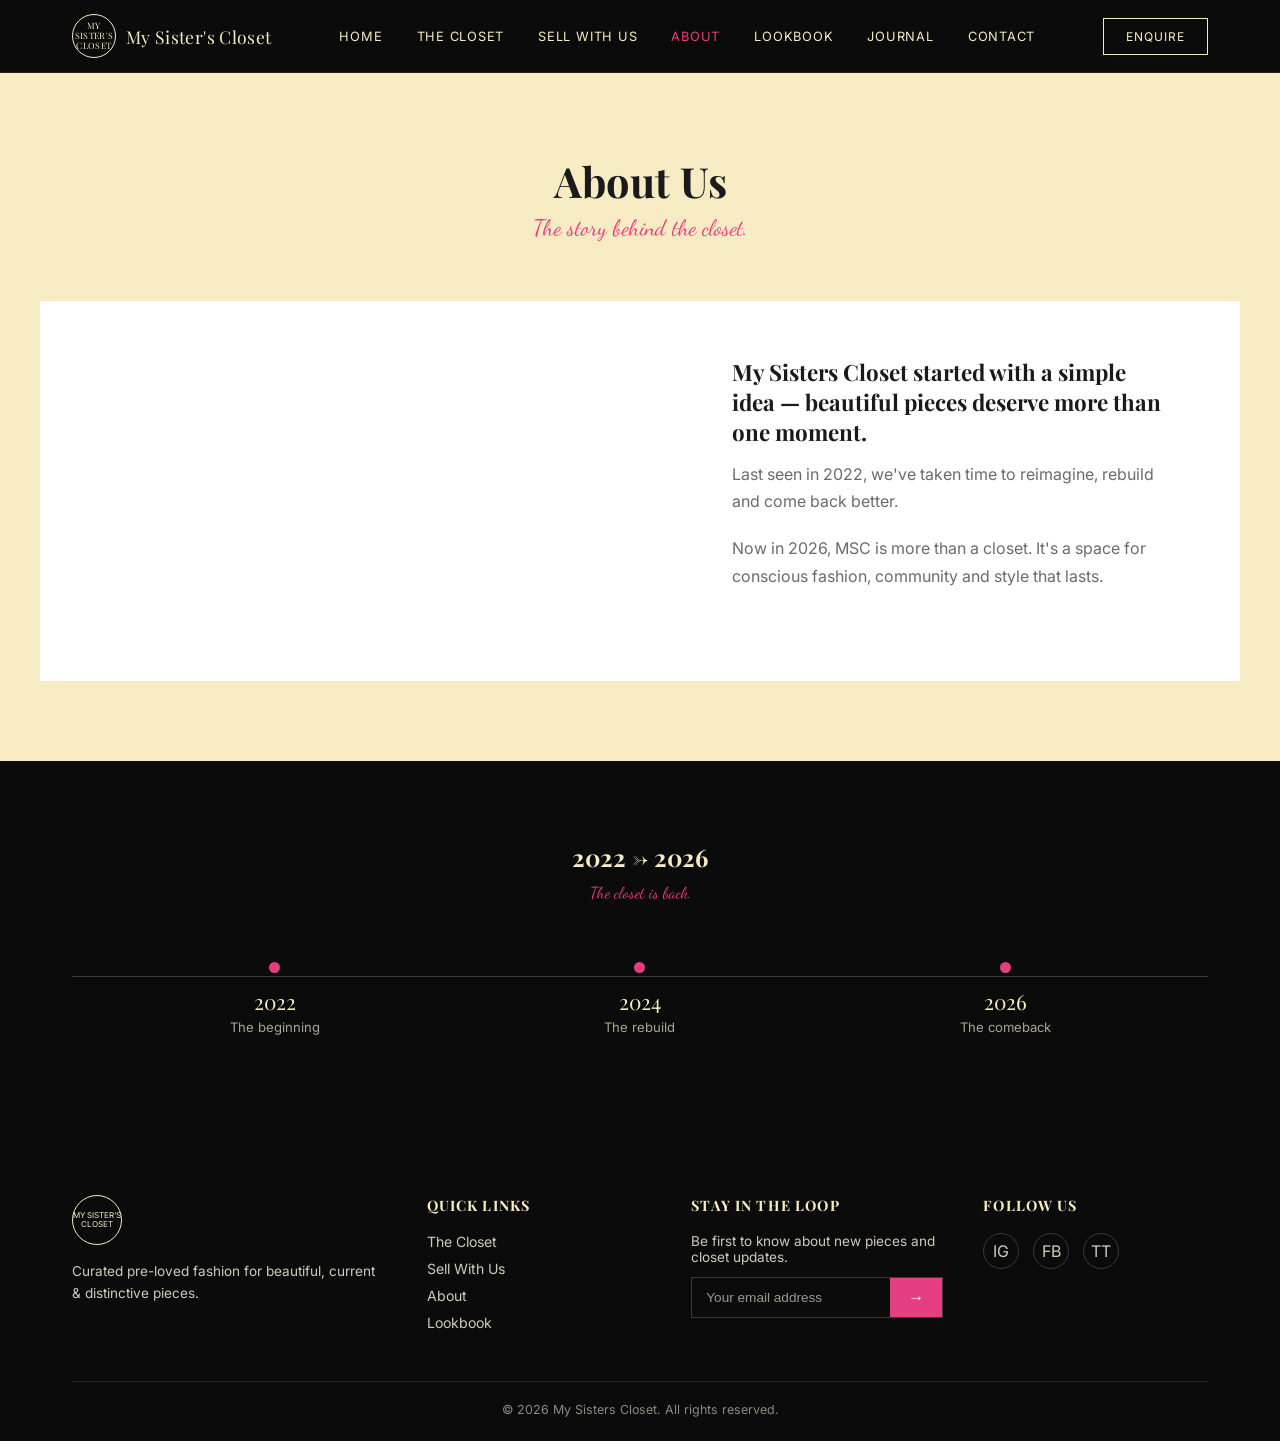
==== pages/about.html @ 605d4361 "Initial build: My Sister's Closet website Co-Authored-By: Claude Sonnet 5 <noreply@anthropic.com>" ====
<!DOCTYPE html>
<html lang="en">
<head>
<meta charset="UTF-8">
<meta name="viewport" content="width=device-width, initial-scale=1.0">
<title>About — My Sister's Closet</title>
<link rel="stylesheet" href="../css/style.css">
</head>
<body>

<header class="site-header">
  <div class="header-inner">
    <a href="../index.html" class="logo"><span class="badge">MY SISTER'S<br>CLOSET</span>My Sister's Closet</a>
    <nav class="nav-links">
      <a href="../index.html">Home</a>
      <a href="closet.html">The Closet</a>
      <a href="sell.html">Sell With Us</a>
      <a href="about.html" class="active">About</a>
      <a href="lookbook.html">Lookbook</a>
      <a href="journal.html">Journal</a>
      <a href="contact.html">Contact</a>
    </nav>
    <a href="contact.html" class="header-cta">Enquire</a>
    <button class="nav-toggle" aria-label="Open menu">&#9776;</button>
  </div>
</header>

<div class="mobile-nav">
  <button class="close-btn" aria-label="Close menu">&times;</button>
  <a href="../index.html">Home</a>
  <a href="closet.html">The Closet</a>
  <a href="sell.html">Sell With Us</a>
  <a href="about.html">About</a>
  <a href="lookbook.html">Lookbook</a>
  <a href="journal.html">Journal</a>
  <a href="contact.html">Contact</a>
</div>

<section class="page-hero">
  <h1>About Us</h1>
  <span class="script">The story behind the closet.</span>
</section>

<section class="section" style="padding-top:20px;">
  <div class="container band-split" style="background:var(--white);">
    <div style="background:url('https://images.unsplash.com/photo-1515886657613-9f3515b0c78f?auto=format&fit=crop&w=800&q=80') center/cover;min-height:380px;"></div>
    <div style="color:var(--ink);">
      <h3>My Sisters Closet started with a simple idea — beautiful pieces deserve more than one moment.</h3>
      <p style="color:var(--muted);">Last seen in 2022, we've taken time to reimagine, rebuild and come back better.</p>
      <p style="color:var(--muted);">Now in 2026, MSC is more than a closet. It's a space for conscious fashion, community and style that lasts.</p>
    </div>
  </div>
</section>

<section class="band-dark section">
  <div class="container">
    <h2 style="text-align:center;color:var(--cream);margin-bottom:10px;">2022 &rarr; 2026</h2>
    <p style="text-align:center;" class="script">The closet is back.</p>
    <div class="timeline">
      <div class="point"><div class="dot"></div><div class="year">2022</div><div class="desc">The beginning</div></div>
      <div class="point"><div class="dot"></div><div class="year">2024</div><div class="desc">The rebuild</div></div>
      <div class="point"><div class="dot"></div><div class="year">2026</div><div class="desc">The comeback</div></div>
    </div>
  </div>
</section>

<footer class="site-footer">
  <div class="container">
    <div class="footer-grid">
      <div>
        <div class="footer-logo"><span class="badge">MY SISTER'S<br>CLOSET</span></div>
        <p style="font-size:.85rem;line-height:1.6;">Curated pre-loved fashion for beautiful, current & distinctive pieces.</p>
      </div>
      <div>
        <h5>Quick Links</h5>
        <ul><li><a href="closet.html">The Closet</a></li><li><a href="sell.html">Sell With Us</a></li><li><a href="about.html">About</a></li><li><a href="lookbook.html">Lookbook</a></li></ul>
      </div>
      <div>
        <h5>Stay in the Loop</h5>
        <p style="font-size:.85rem;">Be first to know about new pieces and closet updates.</p>
        <form class="newsletter-form"><input type="email" placeholder="Your email address" required><button type="submit">&rarr;</button></form>
      </div>
      <div>
        <h5>Follow Us</h5>
        <div class="social-row"><a href="https://instagram.com" target="_blank" rel="noopener">IG</a><a href="https://facebook.com" target="_blank" rel="noopener">FB</a><a href="https://tiktok.com" target="_blank" rel="noopener">TT</a></div>
      </div>
    </div>
    <div class="footer-bottom">&copy; <span id="year"></span> My Sisters Closet. All rights reserved.</div>
  </div>
</footer>

<script src="../js/main.js"></script>
</body>
</html>
---- css/style.css ----
/* My Sister's Closet — shared styles */
@import url('https://fonts.googleapis.com/css2?family=Playfair+Display:ital,wght@0,400;0,500;0,600;0,700;1,500&family=Inter:wght@300;400;500;600;700&family=Dancing+Script:wght@600;700&display=swap');

:root{
  --black:#0b0b0b;
  --cream:#f6ebc2;
  --pink:#e63e82;
  --pink-soft:#eeb6c3;
  --white:#ffffff;
  --ink:#1a1a1a;
  --muted:#6b6b6b;
  --line:#e7e0cf;
  --max:1200px;
  --radius:2px;
}

*{box-sizing:border-box;margin:0;padding:0;}
html{scroll-behavior:smooth;}
body{
  font-family:'Inter',sans-serif;
  color:var(--ink);
  background:var(--cream);
  -webkit-font-smoothing:antialiased;
  overflow-x:hidden;
}
img{max-width:100%;display:block;}
a{color:inherit;text-decoration:none;}
ul{list-style:none;}

h1,h2,h3,.font-serif{font-family:'Playfair Display',serif;}
.script{font-family:'Dancing Script',cursive;color:var(--pink);}

.container{max-width:var(--max);margin:0 auto;padding:0 32px;}

/* Buttons */
.btn{
  display:inline-flex;align-items:center;gap:8px;
  padding:14px 28px;font-size:.8rem;letter-spacing:.08em;text-transform:uppercase;
  border:1px solid transparent;cursor:pointer;transition:all .25s ease;font-weight:600;
}
.btn-primary{background:var(--pink);color:var(--white);}
.btn-primary:hover{background:#c72f6c;}
.btn-dark{background:var(--black);color:var(--white);}
.btn-dark:hover{background:#000;opacity:.85;}
.btn-outline{background:transparent;border-color:var(--black);color:var(--black);}
.btn-outline:hover{background:var(--black);color:var(--white);}
.btn-outline-light{background:transparent;border-color:var(--cream);color:var(--cream);}
.btn-outline-light:hover{background:var(--cream);color:var(--black);}
.text-link{display:inline-flex;align-items:center;gap:6px;color:var(--pink);font-weight:600;font-size:.85rem;letter-spacing:.03em;}
.text-link:hover{gap:10px;}

/* Header */
.site-header{
  position:sticky;top:0;z-index:100;
  background:var(--black);color:var(--cream);
  border-bottom:1px solid #232323;
}
.header-inner{
  display:flex;align-items:center;justify-content:space-between;
  padding:14px 32px;max-width:var(--max);margin:0 auto;
}
.logo{display:flex;align-items:center;gap:10px;font-family:'Playfair Display',serif;font-size:1.1rem;letter-spacing:.02em;}
.logo .badge{
  width:44px;height:44px;border-radius:50%;border:1.5px solid var(--cream);
  display:flex;align-items:center;justify-content:center;font-size:.55rem;text-align:center;line-height:1.1;
}
.nav-links{display:flex;gap:34px;font-size:.8rem;letter-spacing:.06em;text-transform:uppercase;}
.nav-links a{position:relative;padding:4px 0;}
.nav-links a:hover, .nav-links a.active{color:var(--pink);}
.header-cta{border:1px solid var(--cream);padding:10px 22px;font-size:.75rem;letter-spacing:.08em;text-transform:uppercase;}
.header-cta:hover{background:var(--cream);color:var(--black);}
.nav-toggle{display:none;background:none;border:none;color:var(--cream);font-size:1.5rem;cursor:pointer;}

/* Hero */
.hero{
  position:relative;min-height:88vh;display:flex;align-items:flex-end;
  background-size:cover;background-position:center;color:var(--white);
}
.hero::after{
  content:"";position:absolute;inset:0;
  background:linear-gradient(0deg,rgba(0,0,0,.75) 5%,rgba(0,0,0,.15) 60%,rgba(0,0,0,.35) 100%);
  z-index:0;
}
.hero-content{position:relative;z-index:1;padding:70px 32px;max-width:var(--max);margin:0 auto;width:100%;}
.hero-content h1{font-size:clamp(2.4rem,6vw,4.2rem);line-height:1.05;font-weight:700;}
.hero-content h1 .accent{color:var(--pink);}
.hero-content p{max-width:440px;margin:18px 0 30px;color:#e8e3d6;font-size:1.02rem;line-height:1.6;}
.hero-actions{display:flex;gap:16px;flex-wrap:wrap;}
.hero-stamp{
  position:absolute;top:40px;right:40px;z-index:1;
  width:120px;height:120px;border:1px solid var(--pink);border-radius:50%;
  display:flex;align-items:center;justify-content:center;text-align:center;
  color:var(--pink);font-family:'Dancing Script',cursive;font-size:1.15rem;transform:rotate(6deg);
}

/* Feature strip */
.feature-strip{
  display:grid;grid-template-columns:repeat(4,1fr);
  border-bottom:1px solid var(--line);background:var(--cream);
}
.feature-strip div{
  padding:26px 20px;text-align:center;border-right:1px solid var(--line);
}
.feature-strip div:last-child{border-right:none;}
.feature-strip strong{display:block;font-family:'Playfair Display',serif;font-size:.95rem;margin-bottom:4px;}
.feature-strip span{font-size:.78rem;color:var(--muted);}
.feature-strip .plus{color:var(--pink);}

/* Section headings */
.section{padding:80px 0;}
.section-head{display:flex;justify-content:space-between;align-items:flex-end;margin-bottom:36px;flex-wrap:wrap;gap:16px;}
.section-head h2{font-size:2.1rem;}
.eyebrow{color:var(--pink);font-family:'Dancing Script',cursive;font-size:1.3rem;display:block;margin-top:4px;}

/* Product grid */
.grid{display:grid;grid-template-columns:repeat(5,1fr);gap:20px;}
.card{background:var(--white);overflow:hidden;position:relative;transition:transform .3s ease;}
.card:hover{transform:translateY(-4px);}
.card .img-wrap{aspect-ratio:3/4;overflow:hidden;background:#ddd;}
.card img{width:100%;height:100%;object-fit:cover;transition:transform .5s ease;}
.card:hover img{transform:scale(1.06);}
.card .label{
  padding:12px 4px 0;font-size:.7rem;letter-spacing:.1em;text-transform:uppercase;color:var(--muted);text-align:center;
}
.card .tag{
  position:absolute;top:10px;left:10px;background:var(--pink);color:#fff;
  font-size:.62rem;letter-spacing:.06em;text-transform:uppercase;padding:4px 9px;
}

/* Dark band */
.band-dark{background:var(--black);color:var(--cream);}
.band-split{display:grid;grid-template-columns:1.2fr 1fr;}
.band-split > div{padding:56px 40px;}
.band-split h3{font-size:1.4rem;margin-bottom:14px;}
.band-split p{color:#cfcabb;line-height:1.7;margin-bottom:20px;}
.insta-strip{display:grid;grid-template-columns:repeat(3,1fr);gap:10px;margin-top:20px;}
.insta-strip img{aspect-ratio:1/1;object-fit:cover;}

/* Journal */
.journal-grid{display:grid;grid-template-columns:repeat(3,1fr);gap:28px;}
.journal-card img{aspect-ratio:4/3;object-fit:cover;margin-bottom:16px;}
.journal-card .date{font-size:.72rem;letter-spacing:.08em;text-transform:uppercase;color:var(--pink);margin-bottom:8px;}
.journal-card h4{font-size:1.15rem;margin-bottom:10px;line-height:1.35;}

/* Footer */
.site-footer{background:var(--black);color:#cfcabb;padding:60px 0 24px;}
.footer-grid{display:grid;grid-template-columns:1.4fr 1fr 1fr 1fr;gap:40px;margin-bottom:40px;}
.footer-grid h5{color:var(--cream);font-family:'Playfair Display',serif;font-size:.9rem;letter-spacing:.08em;text-transform:uppercase;margin-bottom:18px;}
.footer-grid li{margin-bottom:10px;font-size:.88rem;}
.footer-grid li a:hover{color:var(--pink);}
.footer-logo{display:flex;align-items:center;gap:12px;margin-bottom:16px;}
.footer-logo .badge{width:50px;height:50px;border-radius:50%;border:1.5px solid var(--cream);display:flex;align-items:center;justify-content:center;font-size:.5rem;text-align:center;line-height:1.1;color:var(--cream);}
.newsletter-form{display:flex;margin-top:12px;border:1px solid #3a3a3a;}
.newsletter-form input{flex:1;background:transparent;border:none;padding:12px 14px;color:var(--cream);font-size:.85rem;}
.newsletter-form input::placeholder{color:#9a9a8f;}
.newsletter-form button{background:var(--pink);color:#fff;border:none;padding:0 18px;cursor:pointer;font-size:1rem;}
.social-row{display:flex;gap:14px;margin-top:16px;}
.social-row a{width:36px;height:36px;border:1px solid #3a3a3a;border-radius:50%;display:flex;align-items:center;justify-content:center;}
.social-row a:hover{border-color:var(--pink);color:var(--pink);}
.footer-bottom{border-top:1px solid #232323;padding-top:20px;text-align:center;font-size:.78rem;color:#8b8b80;}

/* Page hero (interior pages) */
.page-hero{padding:80px 0 40px;text-align:center;background:var(--cream);}
.page-hero h1{font-size:2.6rem;}
.page-hero .script{display:block;font-size:1.4rem;margin-top:6px;}

/* Filters */
.filter-row{display:flex;gap:10px;flex-wrap:wrap;justify-content:center;margin-bottom:40px;}
.filter-row button{
  padding:9px 20px;border:1px solid var(--black);background:transparent;font-size:.75rem;
  letter-spacing:.06em;text-transform:uppercase;cursor:pointer;transition:.2s;
}
.filter-row button.active,.filter-row button:hover{background:var(--black);color:var(--white);}

/* Steps */
.steps{display:grid;grid-template-columns:repeat(3,1fr);gap:30px;margin:50px 0;}
.step{text-align:center;padding:0 20px;}
.step .num{
  width:64px;height:64px;border:1.5px solid var(--pink);border-radius:50%;
  display:flex;align-items:center;justify-content:center;margin:0 auto 18px;
  font-family:'Playfair Display',serif;color:var(--pink);font-size:1.2rem;
}
.step h4{margin-bottom:10px;font-size:1.05rem;}
.step p{color:var(--muted);font-size:.92rem;line-height:1.6;}

.cta-band{
  background:var(--black);color:var(--cream);text-align:center;padding:60px 32px;
}
.cta-band h3{font-size:1.7rem;margin-bottom:22px;}

/* Timeline (about) */
.timeline{display:flex;justify-content:space-between;position:relative;margin:60px 0 20px;padding:0 20px;}
.timeline::before{content:"";position:absolute;top:14px;left:0;right:0;height:1px;background:#3a3a3a;}
.timeline .point{position:relative;text-align:center;flex:1;}
.timeline .dot{width:11px;height:11px;border-radius:50%;background:var(--pink);margin:0 auto 14px;position:relative;z-index:1;}
.timeline .year{font-family:'Playfair Display',serif;font-size:1.3rem;color:var(--cream);}
.timeline .desc{font-size:.82rem;color:#a9a495;margin-top:4px;}

/* Contact */
.contact-wrap{display:grid;grid-template-columns:1fr 1fr;gap:60px;}
.contact-info li{margin-bottom:22px;font-size:.95rem;line-height:1.6;}
.contact-info .k{color:var(--pink);font-size:.72rem;text-transform:uppercase;letter-spacing:.08em;display:block;margin-bottom:4px;}
form.contact-form{display:flex;flex-direction:column;gap:16px;}
form.contact-form input, form.contact-form textarea{
  border:1px solid var(--line);background:var(--white);padding:14px 16px;font-family:inherit;font-size:.92rem;
}
form.contact-form textarea{min-height:130px;resize:vertical;}
form.contact-form button{align-self:flex-start;}

/* Lookbook */
.lookbook-grid{columns:4;column-gap:16px;}
.lookbook-grid img{margin-bottom:16px;width:100%;break-inside:avoid;}

/* Responsive */
@media(max-width:1024px){
  .grid{grid-template-columns:repeat(3,1fr);}
  .feature-strip{grid-template-columns:repeat(2,1fr);}
  .feature-strip div:nth-child(2){border-right:none;}
  .band-split{grid-template-columns:1fr;}
  .footer-grid{grid-template-columns:1fr 1fr;}
  .journal-grid{grid-template-columns:1fr 1fr;}
  .contact-wrap{grid-template-columns:1fr;}
  .lookbook-grid{columns:3;}
  .steps{grid-template-columns:1fr;}
}
@media(max-width:720px){
  .nav-links,.header-cta{display:none;}
  .nav-toggle{display:block;}
  .grid{grid-template-columns:repeat(2,1fr);}
  .footer-grid{grid-template-columns:1fr;}
  .journal-grid{grid-template-columns:1fr;}
  .lookbook-grid{columns:2;}
  .timeline{flex-direction:column;gap:24px;}
  .timeline::before{display:none;}
  .hero-stamp{width:90px;height:90px;font-size:.9rem;top:20px;right:20px;}
}

/* Mobile nav drawer */
.mobile-nav{
  display:none;position:fixed;inset:0;background:var(--black);z-index:200;
  flex-direction:column;padding:80px 32px;gap:26px;
}
.mobile-nav.open{display:flex;}
.mobile-nav a{color:var(--cream);font-size:1.1rem;text-transform:uppercase;letter-spacing:.06em;}
.mobile-nav .close-btn{position:absolute;top:24px;right:28px;background:none;border:none;color:var(--cream);font-size:1.8rem;cursor:pointer;}
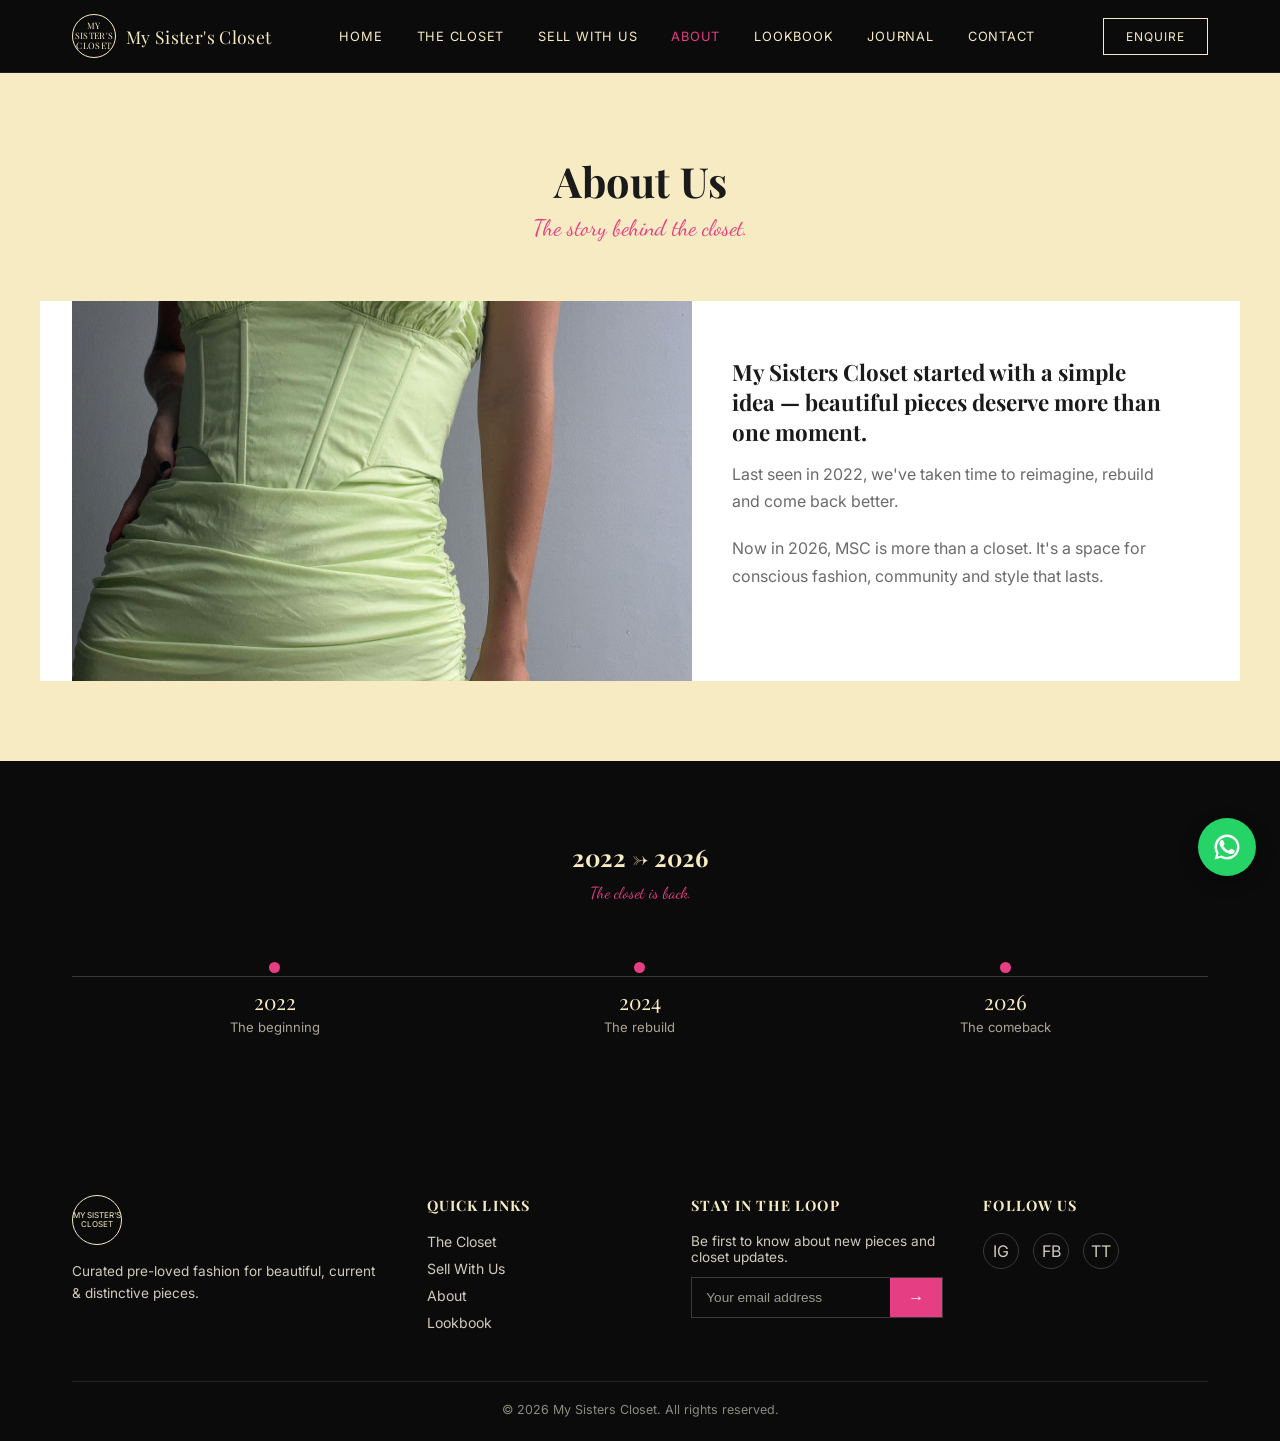
==== commit eac08fa8: "Add real Instagram photos, floating WhatsApp button, correct socials - Replace placeholder Unsplash " ====
--- a/pages/about.html
+++ b/pages/about.html
@@ -43,7 +43,7 @@
 
 <section class="section" style="padding-top:20px;">
   <div class="container band-split" style="background:var(--white);">
-    <div style="background:url('https://images.unsplash.com/photo-1515886657613-9f3515b0c78f?auto=format&fit=crop&w=800&q=80') center/cover;min-height:380px;"></div>
+    <div style="background:url('../assets/post-01.jpg') center/cover;min-height:380px;"></div>
     <div style="color:var(--ink);">
       <h3>My Sisters Closet started with a simple idea — beautiful pieces deserve more than one moment.</h3>
       <p style="color:var(--muted);">Last seen in 2022, we've taken time to reimagine, rebuild and come back better.</p>
@@ -82,13 +82,15 @@
       </div>
       <div>
         <h5>Follow Us</h5>
-        <div class="social-row"><a href="https://instagram.com" target="_blank" rel="noopener">IG</a><a href="https://facebook.com" target="_blank" rel="noopener">FB</a><a href="https://tiktok.com" target="_blank" rel="noopener">TT</a></div>
+        <div class="social-row"><a href="https://instagram.com/mysistersclosetdbn" target="_blank" rel="noopener">IG</a><a href="https://facebook.com" target="_blank" rel="noopener">FB</a><a href="https://tiktok.com" target="_blank" rel="noopener">TT</a></div>
       </div>
     </div>
     <div class="footer-bottom">&copy; <span id="year"></span> My Sisters Closet. All rights reserved.</div>
   </div>
 </footer>
 
+<a href="https://wa.me/27824100830" class="whatsapp-float" target="_blank" rel="noopener" aria-label="Chat on WhatsApp"><svg viewBox="0 0 24 24"><path d="M17.472 14.382c-.297-.149-1.758-.867-2.03-.967-.273-.099-.471-.148-.67.15-.197.297-.767.966-.94 1.164-.173.199-.347.223-.644.075-.297-.15-1.255-.463-2.39-1.475-.883-.788-1.48-1.761-1.653-2.059-.173-.297-.018-.458.13-.606.134-.133.298-.347.446-.52.149-.174.198-.298.298-.497.099-.198.05-.371-.025-.52-.075-.149-.669-1.612-.916-2.207-.242-.579-.487-.5-.669-.51-.173-.008-.371-.01-.57-.01-.198 0-.52.074-.792.372-.272.297-1.04 1.016-1.04 2.479 0 1.462 1.065 2.875 1.213 3.074.149.198 2.096 3.2 5.077 4.487.709.306 1.262.489 1.694.626.712.226 1.36.194 1.872.118.571-.085 1.758-.719 2.006-1.413.248-.694.248-1.289.173-1.413-.074-.124-.272-.198-.57-.347z"/><path d="M12.001 2C6.478 2 2 6.477 2 12c0 1.876.52 3.63 1.42 5.13L2 22l4.995-1.394A9.947 9.947 0 0 0 12.001 22C17.523 22 22 17.523 22 12S17.523 2 12.001 2zm0 18.06a8.03 8.03 0 0 1-4.099-1.13l-.294-.174-3.076.86.828-3-.192-.31A8.038 8.038 0 1 1 20.06 12a8.05 8.05 0 0 1-8.059 8.06z"/></svg></a>
+
 <script src="../js/main.js"></script>
 </body>
 </html>
--- a/css/style.css
+++ b/css/style.css
@@ -235,6 +235,20 @@
   .hero-stamp{width:90px;height:90px;font-size:.9rem;top:20px;right:20px;}
 }
 
+/* Floating WhatsApp */
+.whatsapp-float{
+  position:fixed;bottom:24px;right:24px;z-index:150;
+  width:58px;height:58px;border-radius:50%;background:#25D366;
+  display:flex;align-items:center;justify-content:center;
+  box-shadow:0 6px 18px rgba(0,0,0,.3);transition:transform .2s ease;
+}
+.whatsapp-float:hover{transform:scale(1.08);}
+.whatsapp-float svg{width:30px;height:30px;fill:#fff;}
+@media(max-width:720px){
+  .whatsapp-float{width:52px;height:52px;bottom:18px;right:18px;}
+  .whatsapp-float svg{width:26px;height:26px;}
+}
+
 /* Mobile nav drawer */
 .mobile-nav{
   display:none;position:fixed;inset:0;background:var(--black);z-index:200;
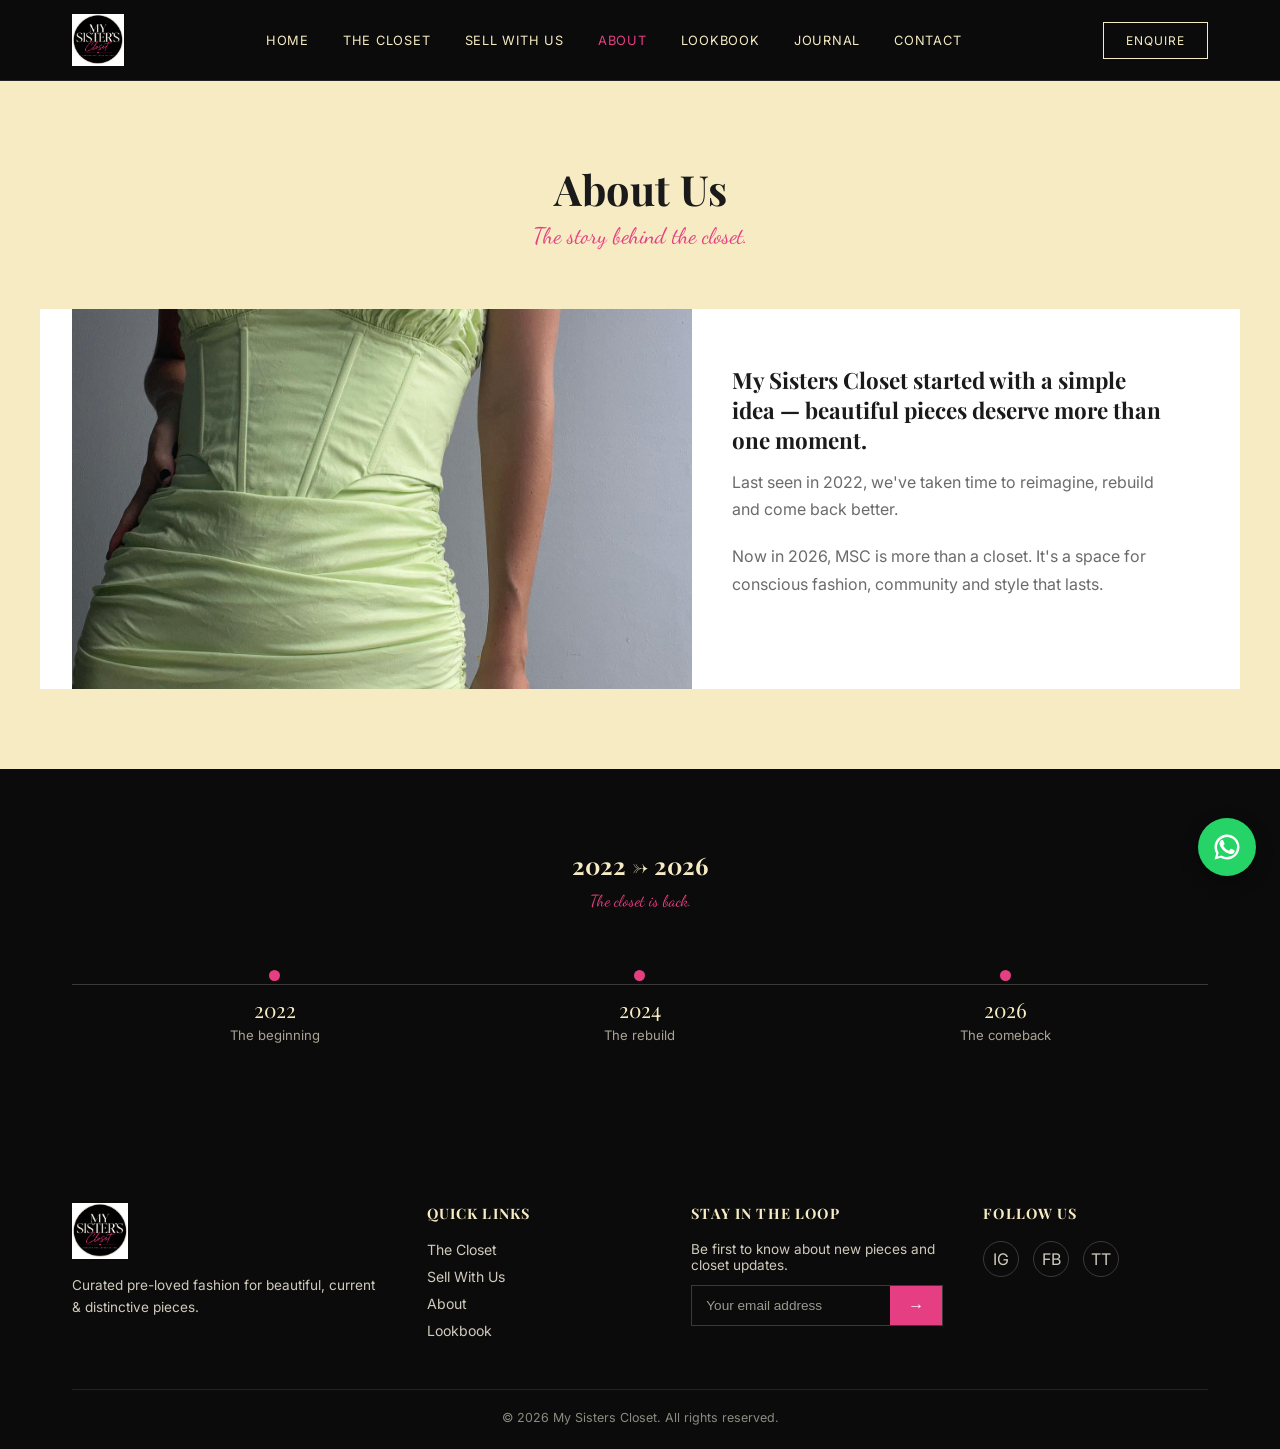
==== commit c52019a9: "Use real brand logo across site + favicon - Replace text/badge placeholder with the actual My Sister" ====
--- a/pages/about.html
+++ b/pages/about.html
@@ -4,13 +4,14 @@
 <meta charset="UTF-8">
 <meta name="viewport" content="width=device-width, initial-scale=1.0">
 <title>About — My Sister's Closet</title>
+<link rel="icon" type="image/png" href="../assets/brand/favicon.png">
 <link rel="stylesheet" href="../css/style.css">
 </head>
 <body>
 
 <header class="site-header">
   <div class="header-inner">
-    <a href="../index.html" class="logo"><span class="badge">MY SISTER'S<br>CLOSET</span>My Sister's Closet</a>
+    <a href="../index.html" class="logo"><img src="../assets/brand/logo.webp" alt="My Sister's Closet" class="logo-img"></a>
     <nav class="nav-links">
       <a href="../index.html">Home</a>
       <a href="closet.html">The Closet</a>
@@ -68,7 +69,7 @@
   <div class="container">
     <div class="footer-grid">
       <div>
-        <div class="footer-logo"><span class="badge">MY SISTER'S<br>CLOSET</span></div>
+        <div class="footer-logo"><img src="../assets/brand/logo.webp" alt="My Sister's Closet" class="footer-logo-img"></div>
         <p style="font-size:.85rem;line-height:1.6;">Curated pre-loved fashion for beautiful, current & distinctive pieces.</p>
       </div>
       <div>
--- a/css/style.css
+++ b/css/style.css
@@ -64,6 +64,8 @@
   width:44px;height:44px;border-radius:50%;border:1.5px solid var(--cream);
   display:flex;align-items:center;justify-content:center;font-size:.55rem;text-align:center;line-height:1.1;
 }
+.logo-img{height:52px;width:auto;display:block;}
+.footer-logo-img{height:56px;width:auto;display:block;}
 .nav-links{display:flex;gap:34px;font-size:.8rem;letter-spacing:.06em;text-transform:uppercase;}
 .nav-links a{position:relative;padding:4px 0;}
 .nav-links a:hover, .nav-links a.active{color:var(--pink);}
